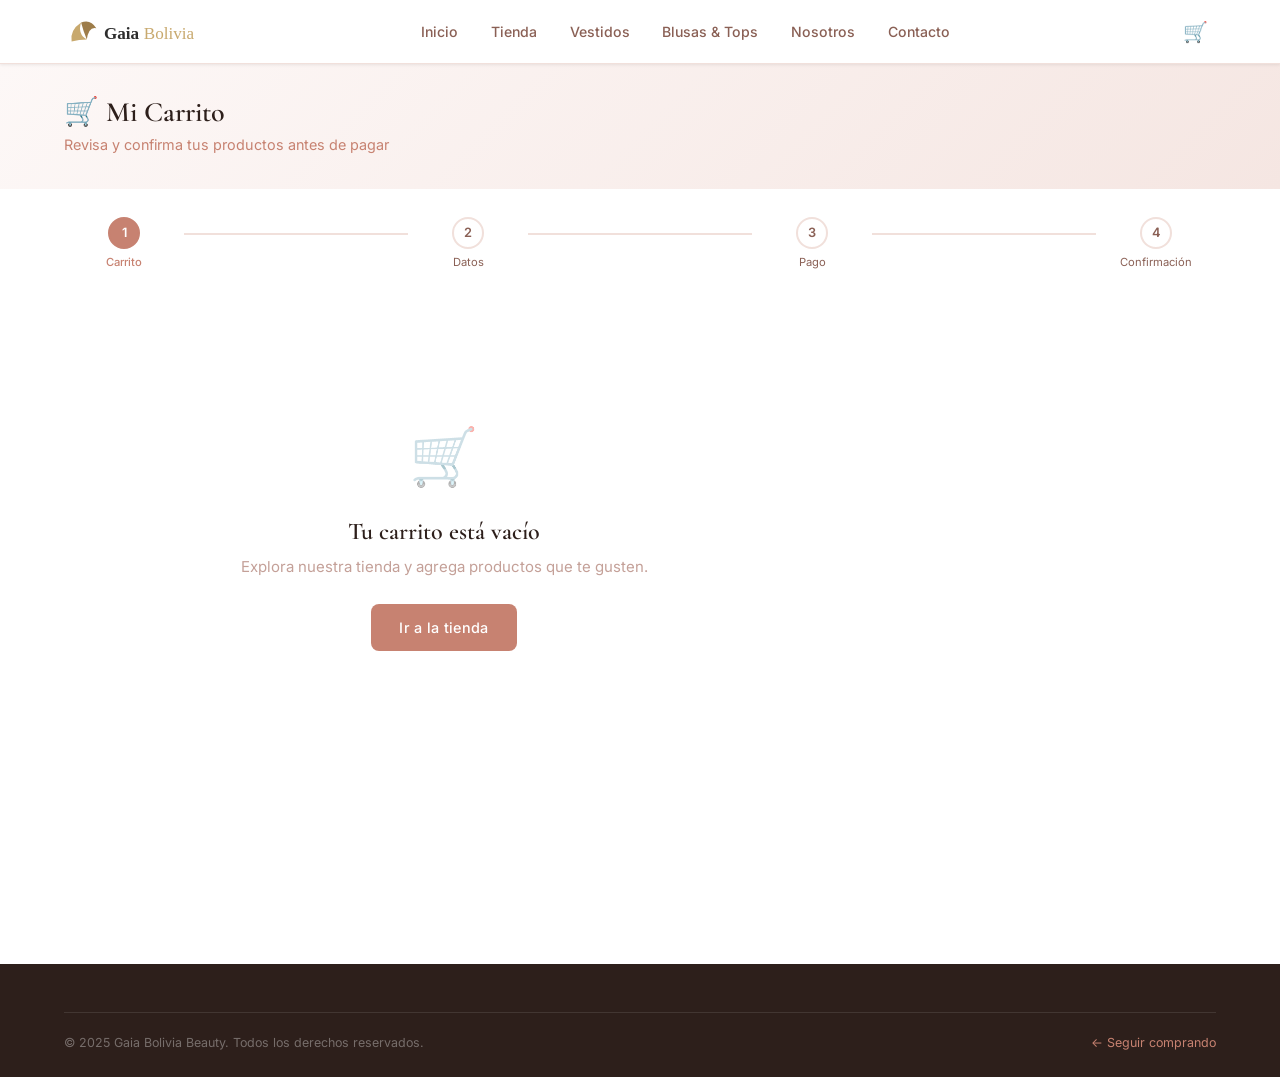
==== carrito.html @ f2eab532 "fix: unify storefront UI and stabilize category filtering Apply consistent Gaia logo/navigation acro" ====
<!DOCTYPE html>
<html lang="es">
<head>
  <meta charset="UTF-8">
  <meta name="viewport" content="width=device-width, initial-scale=1.0">
  <title>Carrito — Gaia Bolivia Beauty</title>
  <link rel="stylesheet" href="css/base.css">
  <link rel="stylesheet" href="css/components.css">
  <link rel="stylesheet" href="css/layout.css">
  <style>
    /* ── Page header ── */
    .cart-header {
      background: linear-gradient(135deg, var(--color-bg-soft) 0%, var(--color-primary-pale) 100%);
      padding: 2rem 0;
    }
    .cart-header h1 { color: var(--color-text); font-size: 1.75rem; margin-bottom: .2rem; }
    .cart-header p  { color: var(--color-primary); font-size: .9rem; }

    /* ── Layout ── */
    .cart-layout {
      display: grid;
      grid-template-columns: 1fr 360px;
      gap: 2rem; align-items: start;
      padding: 2rem 0 4rem;
    }
    @media (max-width: 900px) {
      .cart-layout { grid-template-columns: 1fr; }
    }
    #cart-summary { position: sticky; top: calc(var(--navbar-h) + 1rem); }

    /* ── Cart table ── */
    .cart-table { width: 100%; }

    .cart-table-head {
      display: grid;
      grid-template-columns: 88px 1fr 90px 130px 100px 36px;
      gap: .5rem 1rem;
      padding: .6rem .5rem;
      border-bottom: 2px solid var(--border);
      font-size: .68rem; font-weight: 600;
      letter-spacing: .1em; text-transform: uppercase;
      color: var(--text-light);
    }
    .cart-table-head span:nth-child(3),
    .cart-table-head span:nth-child(4) { text-align: center; }
    .cart-table-head span:nth-child(5) { text-align: right; }

    .cart-row {
      display: grid;
      grid-template-columns: 88px 1fr 90px 130px 100px 36px;
      gap: .5rem 1rem;
      align-items: center;
      padding: 1.1rem .5rem;
      border-bottom: 1px solid var(--border);
      transition: background var(--transition);
    }
    .cart-row:hover { background: rgba(200,169,110,.03); }

    .cart-row__img img {
      width: 80px; height: 80px; object-fit: cover;
      border-radius: var(--radius); background: var(--accent); display: block;
    }
    .cart-row__name {
      font-family: var(--font-heading);
      font-size: 1rem; font-weight: 600; color: var(--secondary);
      margin-bottom: .15rem;
    }
    .cart-row__variant { font-size: .78rem; color: var(--text-light); }
    .cart-row__price   { text-align: center; font-size: .9rem; color: var(--text-light); }
    .cart-row__subtotal {
      text-align: right; font-weight: 600;
      color: var(--primary-dark); font-size: .95rem;
    }
    .cart-row__qty {
      display: flex; align-items: center; justify-content: center; gap: .4rem;
    }
    .cart-row__remove { display: flex; justify-content: flex-end; }

    /* Mobile: 3-col grid with areas */
    @media (max-width: 640px) {
      .cart-table-head { display: none; }
      .cart-row {
        grid-template-columns: 72px 1fr auto;
        grid-template-areas:
          "img info  remove"
          "img qty   subtotal";
        gap: .4rem .75rem;
        padding: .9rem .25rem;
      }
      .cart-row__img     { grid-area: img; }
      .cart-row__info    { grid-area: info; }
      .cart-row__remove  { grid-area: remove; align-self: start; }
      .cart-row__qty     { grid-area: qty; justify-content: flex-start; }
      .cart-row__subtotal{ grid-area: subtotal; text-align: right; }
      .cart-row__price   { display: none; }
      .cart-row__img img { width: 64px; height: 64px; }
    }

    /* ── WhatsApp FAB ── */
    .whatsapp-fab {
      position: fixed; bottom: 1.75rem; right: 1.75rem; z-index: 1000;
      width: 56px; height: 56px; background: #25d366; border-radius: 50%;
      display: none; align-items: center; justify-content: center;
      font-size: 1.6rem; box-shadow: 0 4px 18px rgba(37,211,102,.4);
      text-decoration: none; transition: transform var(--transition), box-shadow var(--transition);
    }
    .whatsapp-fab:hover { transform: scale(1.1); }
  </style>
</head>
<body data-page="carrito">

  <!-- Navbar -->
  <nav class="navbar" role="navigation" aria-label="Navegación principal">
    <div class="navbar__inner">
      <a href="index.html" class="navbar__logo">
        <img src="assets/gaia-logo.svg" alt="Gaia Bolivia" onerror="this.style.display='none'">
      </a>
      <ul class="navbar__nav" role="list">
        <li><a href="index.html">Inicio</a></li>
        <li><a href="tienda.html">Tienda</a></li>
        <li><a href="tienda.html?category=vestidos">Vestidos</a></li>
        <li><a href="tienda.html?category=blusas">Blusas &amp; Tops</a></li>
        <li><a href="nosotros.html">Nosotros</a></li>
        <li><a href="contacto.html">Contacto</a></li>
      </ul>
      <div class="navbar__actions">
        <a href="carrito.html" class="cart-btn" aria-label="Ver carrito">
          🛒 <span class="badge" id="cart-badge" style="display:none">0</span>
        </a>
        <button class="hamburger" aria-label="Menú" aria-expanded="false">
          <span></span><span></span><span></span>
        </button>
      </div>
    </div>
  </nav>
  <div class="mobile-nav">
    <a href="index.html">Inicio</a>
    <a href="tienda.html">Tienda</a>
    <a href="carrito.html">🛒 Carrito</a>
  </div>

  <main class="page-content">

    <div class="cart-header">
      <div class="container">
        <h1>🛒 Mi Carrito</h1>
        <p>Revisa y confirma tus productos antes de pagar</p>
      </div>
    </div>

    <div class="container">
      <!-- Steps indicator -->
      <div class="steps" style="margin:1.75rem 0">
        <div class="step active">
          <div class="step__dot">1</div>
          <span class="step__label">Carrito</span>
        </div>
        <div class="step-line"></div>
        <div class="step">
          <div class="step__dot">2</div>
          <span class="step__label">Datos</span>
        </div>
        <div class="step-line"></div>
        <div class="step">
          <div class="step__dot">3</div>
          <span class="step__label">Pago</span>
        </div>
        <div class="step-line"></div>
        <div class="step">
          <div class="step__dot">4</div>
          <span class="step__label">Confirmación</span>
        </div>
      </div>

      <div class="cart-layout">
        <div>
          <div id="cart-items"></div>
        </div>
        <aside id="cart-summary"></aside>
      </div>
    </div>

  </main>

  <footer class="footer">
    <div class="container">
      <div class="footer__bottom">
        <span>© 2025 Gaia Bolivia Beauty. Todos los derechos reservados.</span>
        <a href="tienda.html" style="color:var(--color-primary)">← Seguir comprando</a>
      </div>
    </div>
  </footer>

  <a class="whatsapp-fab" href="#" data-whatsapp aria-label="WhatsApp">💬</a>

  <script src="js/api.js"></script>
  <script src="js/cart.js"></script>
  <script src="js/app.js"></script>
</body>
</html>
---- css/base.css ----
/* ── Google Fonts ─────────────────────────────────────────────────────────── */
@import url('https://fonts.googleapis.com/css2?family=Cormorant+Garamond:ital,wght@0,300;0,400;0,500;0,600;0,700;1,400;1,600&family=Inter:wght@300;400;500;600&display=swap');

/* ── Variables ────────────────────────────────────────────────────────────── */
:root {
  --color-primary:       #c78271;
  --color-primary-dark:  #a5604f;
  --color-primary-light: #e0a898;
  --color-primary-pale:  #f5e6e2;

  --color-bg:            #ffffff;
  --color-bg-soft:       #fdf8f7;
  --color-bg-section:    #faf3f1;

  --color-text:          #2d1f1b;
  --color-text-muted:    #8a6055;
  --color-text-light:    #c4a098;

  --color-border:        rgba(199,130,113,0.25);
  --color-border-strong: rgba(199,130,113,0.55);

  --color-white:         #ffffff;
  --color-black:         #2d1f1b;

  --font-heading:  'Cormorant Garamond', Georgia, serif;
  --font-body:     'Inter', system-ui, sans-serif;

  --radius-sm:     4px;
  --radius:        8px;
  --radius-lg:     16px;

  --shadow-sm:     0 1px 3px rgba(0,0,0,.08);
  --shadow:        0 4px 16px rgba(0,0,0,.10);
  --shadow-lg:     0 8px 32px rgba(0,0,0,.14);

  --transition:    .2s ease;

  --navbar-h:      64px;
  --max-width:     1200px;

  /* aliases legacy */
  --primary: var(--color-primary);
  --primary-dark: var(--color-primary-dark);
  --secondary: var(--color-text);
  --text: var(--color-text);
  --text-light: var(--color-text-light);
  --bg: var(--color-bg);
  --bg-soft: var(--color-bg-soft);
  --border: var(--color-border);
  --white: var(--color-white);
}

/* ── Reset ────────────────────────────────────────────────────────────────── */
*, *::before, *::after { box-sizing: border-box; margin: 0; padding: 0; }

html { scroll-behavior: smooth; -webkit-text-size-adjust: 100%; }

body {
  font-family: var(--font-body);
  font-size: 15px;
  line-height: 1.6;
  color: var(--text);
  background: var(--bg);
  -webkit-font-smoothing: antialiased;
}

img { display: block; max-width: 100%; height: auto; }
a  { color: inherit; text-decoration: none; }
ul { list-style: none; }
button { cursor: pointer; border: none; background: none; font: inherit; }
input, textarea, select { font: inherit; }

/* ── Tipografía ───────────────────────────────────────────────────────────── */
h1, h2, h3, h4, h5, h6 {
  font-family: var(--font-heading);
  font-weight: 600;
  line-height: 1.2;
  color: var(--secondary);
}

h1 { font-size: clamp(2rem, 5vw, 3.5rem); }
h2 { font-size: clamp(1.5rem, 3vw, 2.25rem); }
h3 { font-size: clamp(1.2rem, 2.5vw, 1.75rem); }
h4 { font-size: 1.125rem; }

p { color: var(--text-light); line-height: 1.7; }

/* ── Utilidades ───────────────────────────────────────────────────────────── */
.sr-only {
  position: absolute; width: 1px; height: 1px;
  padding: 0; margin: -1px; overflow: hidden;
  clip: rect(0,0,0,0); border: 0;
}

.text-center  { text-align: center; }
.text-primary { color: var(--primary); }
.mt-1 { margin-top: .5rem; }
.mt-2 { margin-top: 1rem;  }
.mt-3 { margin-top: 1.5rem;}
.mt-4 { margin-top: 2rem;  }

/* ── Loading spinner ──────────────────────────────────────────────────────── */
.spinner {
  width: 40px; height: 40px;
  border: 3px solid var(--border);
  border-top-color: var(--primary);
  border-radius: 50%;
  animation: spin .7s linear infinite;
  margin: 3rem auto;
}
@keyframes spin { to { transform: rotate(360deg); } }

/* ── Toast / notificación ────────────────────────────────────────────────── */
.toast {
  position: fixed; bottom: 1.5rem; right: 1.5rem; z-index: 9999;
  background: var(--secondary); color: var(--white);
  padding: .75rem 1.25rem; border-radius: var(--radius);
  font-size: .875rem; font-weight: 500;
  box-shadow: var(--shadow-lg);
  transform: translateY(120%); opacity: 0;
  transition: transform .3s ease, opacity .3s ease;
  max-width: 320px;
}
.toast.show { transform: translateY(0); opacity: 1; }
.toast.success { border-left: 4px solid #4caf50; }
.toast.error   { border-left: 4px solid #f44336; }

/* ── Divider decorativo ───────────────────────────────────────────────────── */
.divider {
  display: flex; align-items: center; gap: 1rem;
  color: var(--text-light); font-size: .85rem;
}
.divider::before, .divider::after {
  content: ''; flex: 1;
  height: 1px; background: var(--border);
}
---- css/components.css ----
/* ── Botones ──────────────────────────────────────────────────────────────── */
.btn {
  display: inline-flex; align-items: center; justify-content: center; gap: .5rem;
  padding: .75rem 1.75rem;
  border-radius: var(--radius);
  font-family: var(--font-body);
  font-size: .9rem; font-weight: 500;
  letter-spacing: .02em;
  transition: background var(--transition), color var(--transition),
              transform var(--transition), box-shadow var(--transition);
  white-space: nowrap;
}
.btn:active { transform: scale(.97); }

.btn-primary {
  background: var(--color-primary); color: var(--color-white);
}
.btn-primary:hover {
  background: var(--color-primary-dark);
  box-shadow: 0 4px 12px rgba(199,130,113,0.35);
}

.btn-secondary {
  background: var(--color-text); color: var(--color-white);
}
.btn-secondary:hover { background: #444; }

.btn-outline {
  background: transparent;
  border: 1.5px solid var(--color-primary);
  color: var(--color-primary);
}
.btn-outline:hover {
  background: var(--color-primary);
  color: var(--color-white);
}

.btn-ghost {
  background: transparent; color: var(--color-text-muted);
}
.btn-ghost:hover { color: var(--color-primary); }

.btn-sm { padding: .5rem 1.1rem; font-size: .8rem; }
.btn-lg { padding: 1rem 2.5rem; font-size: 1rem; }
.btn-full { width: 100%; }

.btn:disabled {
  opacity: .5; pointer-events: none;
}

/* ── Product Card ─────────────────────────────────────────────────────────── */
.product-card {
  background: var(--white);
  border: 1px solid var(--border);
  border-radius: var(--radius-lg);
  overflow: hidden;
  transition: transform var(--transition), box-shadow var(--transition);
  cursor: pointer;
}
.product-card:hover {
  transform: translateY(-4px);
  box-shadow: var(--shadow-lg);
}

.product-card__img-wrap {
  position: relative;
  aspect-ratio: 4 / 5;
  overflow: hidden;
  background: var(--color-primary-pale);
}
.product-card__img-wrap img {
  width: 100%; height: 100%;
  object-fit: cover;
  transition: transform .4s ease;
}
.product-card:hover .product-card__img-wrap img {
  transform: scale(1.06);
}
.product-card__img-hover {
  position: absolute;
  inset: 0;
  opacity: 0;
}
.product-card:hover .product-card__img-hover {
  opacity: 1;
}
.product-card__overlay {
  position: absolute;
  inset: auto 0 0 0;
  padding: 1rem .8rem .8rem;
  background: linear-gradient(180deg, rgba(0,0,0,0) 0%, rgba(0,0,0,.42) 100%);
  opacity: 0;
  transition: opacity var(--transition);
}
.product-card:hover .product-card__overlay {
  opacity: 1;
}
.btn-add-cart {
  width: 100%;
  background: #fff;
  color: var(--color-text);
  border-radius: 999px;
  padding: .55rem .8rem;
  font-size: .8rem;
  font-weight: 600;
}
.btn-add-cart:hover {
  background: var(--color-primary);
  color: #fff;
}

.product-card__badge {
  position: absolute; top: .75rem; left: .75rem;
  background: var(--color-primary); color: var(--color-white);
  font-size: .7rem; font-weight: 600; letter-spacing: .05em;
  text-transform: uppercase;
  padding: .2rem .6rem; border-radius: var(--radius-sm);
}

.product-card__body {
  padding: 1rem 1.1rem 1.2rem;
}
.product-card__category {
  font-size: .7rem; font-weight: 500; letter-spacing: .1em;
  text-transform: uppercase; color: var(--color-primary);
  margin-bottom: .25rem;
}
.product-card__name {
  font-family: var(--font-heading);
  font-size: 1.1rem; font-weight: 600;
  color: var(--color-text);
  margin-bottom: .35rem;
  display: -webkit-box;
  -webkit-line-clamp: 2;
  -webkit-box-orient: vertical;
  overflow: hidden;
}
.product-card__price {
  font-size: 1.1rem; font-weight: 600;
  color: var(--primary-dark);
}
.product-card__price span {
  font-size: .8rem; font-weight: 400; color: var(--text-light);
}
.product-card__footer {
  padding: 0 1.1rem 1.1rem;
}
.product-card__info {
  padding: .95rem .95rem 1rem;
}
.product-card__colors {
  display: flex;
  align-items: center;
  gap: .4rem;
  margin-top: .55rem;
}
.swatch {
  width: 13px;
  height: 13px;
  border-radius: 50%;
  border: 1px solid rgba(0,0,0,.18);
  display: inline-block;
}
.swatch-more {
  font-size: .72rem;
  color: var(--color-text-muted);
}

/* ── Formularios ──────────────────────────────────────────────────────────── */
.form-group {
  display: flex; flex-direction: column; gap: .4rem;
}
.form-label {
  font-size: .85rem; font-weight: 500; color: var(--color-text);
}
.form-label .req { color: var(--color-primary); }

.form-input,
.form-select,
.form-textarea {
  padding: .75rem 1rem;
  border: 1.5px solid var(--color-border);
  border-radius: var(--radius);
  background: var(--white);
  color: var(--color-text);
  font-size: .9rem;
  transition: border-color var(--transition), box-shadow var(--transition);
  width: 100%;
}
.form-input:focus,
.form-select:focus,
.form-textarea:focus {
  outline: none;
  border-color: var(--color-primary);
  box-shadow: 0 0 0 3px rgba(199,130,113,0.15);
}
.form-input.error,
.form-select.error { border-color: #f44336; }

.form-error { font-size: .78rem; color: #f44336; }
.form-hint  { font-size: .78rem; color: var(--color-text-muted); }

.form-textarea { resize: vertical; min-height: 100px; }

/* ── Badges / Pills ───────────────────────────────────────────────────────── */
.badge {
  display: inline-flex; align-items: center; justify-content: center;
  min-width: 20px; height: 20px;
  padding: 0 6px;
  background: var(--color-primary); color: var(--color-white);
  border-radius: 999px;
  font-size: .68rem; font-weight: 700;
  line-height: 1;
}

.pill {
  display: inline-flex; align-items: center; gap: .3rem;
  padding: .3rem .8rem;
  background: var(--color-primary-pale);
  border: 1px solid var(--color-border);
  border-radius: 999px;
  font-size: .78rem; font-weight: 500;
  color: var(--color-text);
  cursor: pointer;
  transition: background var(--transition), border-color var(--transition);
}
.pill:hover,
.pill.active {
  background: var(--color-primary); color: var(--color-white);
  border-color: var(--color-primary);
}

/* ── Cart item ────────────────────────────────────────────────────────────── */
.cart-item {
  display: grid;
  grid-template-columns: 80px 1fr auto;
  gap: 1rem;
  align-items: center;
  padding: 1rem 0;
  border-bottom: 1px solid var(--border);
}
.cart-item__img {
  width: 80px; height: 80px;
  object-fit: cover;
  border-radius: var(--radius);
  background: var(--color-primary-pale);
}
.cart-item__name {
  font-family: var(--font-heading);
  font-size: 1.05rem; font-weight: 600;
  color: var(--secondary);
}
.cart-item__variant {
  font-size: .78rem; color: var(--color-text-muted); margin-top: .1rem;
}
.cart-item__price {
  font-weight: 600; color: var(--color-primary-dark);
}
.cart-item__qty {
  display: flex; align-items: center; gap: .5rem; margin-top: .5rem;
}
.qty-btn {
  width: 28px; height: 28px;
  border: 1.5px solid var(--color-border); border-radius: var(--radius-sm);
  display: flex; align-items: center; justify-content: center;
  font-size: 1rem; color: var(--secondary);
  transition: border-color var(--transition);
}
.qty-btn:hover { border-color: var(--color-primary); color: var(--color-primary); }
.qty-value { min-width: 24px; text-align: center; font-weight: 600; }

.cart-item__remove {
  color: var(--color-text-muted); font-size: 1.1rem;
  transition: color var(--transition);
  align-self: flex-start;
}
.cart-item__remove:hover { color: #f44336; }

/* ── Order Summary Box ────────────────────────────────────────────────────── */
.order-summary {
  background: var(--white);
  border: 1px solid var(--border);
  border-radius: var(--radius-lg);
  padding: 1.5rem;
}
.order-summary__title {
  font-family: var(--font-heading);
  font-size: 1.3rem; font-weight: 600;
  margin-bottom: 1.25rem;
  padding-bottom: .75rem;
  border-bottom: 1px solid var(--border);
}
.order-summary__row {
  display: flex; justify-content: space-between;
  font-size: .9rem; color: var(--color-text-muted);
  padding: .4rem 0;
}
.order-summary__total {
  display: flex; justify-content: space-between;
  font-size: 1.1rem; font-weight: 700;
  color: var(--secondary);
  border-top: 1px solid var(--color-border);
  margin-top: .75rem; padding-top: .75rem;
}

/* ── Page hero strip ──────────────────────────────────────────────────────── */
.page-hero {
  background: linear-gradient(135deg, var(--color-bg-soft) 0%, var(--color-primary-pale) 100%);
  color: var(--color-text);
  padding: 3rem 1.5rem;
  text-align: center;
}
.page-hero h1 { color: var(--color-text); margin-bottom: .5rem; }
.page-hero p  { color: var(--color-primary); font-size: .95rem; }

/* ── Empty state ──────────────────────────────────────────────────────────── */
.empty-state {
  text-align: center; padding: 4rem 1rem;
  color: var(--color-text-muted);
}
.empty-state__icon {
  font-size: 3.5rem; margin-bottom: 1rem; opacity: .4;
}
.empty-state h3 {
  font-family: var(--font-heading);
  font-size: 1.5rem; color: var(--color-text);
  margin-bottom: .5rem;
}

/* ── Step indicator ───────────────────────────────────────────────────────── */
.steps {
  display: flex; align-items: center; justify-content: center;
  gap: 0; margin-bottom: 2rem;
}
.step {
  display: flex; flex-direction: column; align-items: center; gap: .3rem;
  flex: 1; max-width: 120px;
}
.step__dot {
  width: 32px; height: 32px; border-radius: 50%;
  border: 2px solid var(--color-border);
  background: var(--white);
  display: flex; align-items: center; justify-content: center;
  font-size: .8rem; font-weight: 600; color: var(--color-text-muted);
  position: relative; z-index: 1;
  transition: all var(--transition);
}
.step.active  .step__dot { background: var(--color-primary); border-color: var(--color-primary); color: var(--color-white); }
.step.done    .step__dot { background: var(--color-text); border-color: var(--color-text); color: var(--color-white); }
.step__label  { font-size: .7rem; color: var(--color-text-muted); text-align: center; }
.step.active  .step__label { color: var(--color-primary); font-weight: 500; }

.step-line {
  flex: 1; height: 2px;
  background: var(--border);
  margin-bottom: 1.3rem;
}
.step-line.done { background: var(--color-text); }
---- css/layout.css ----
/* ── Navbar ────────────────────────────────────────────────────────────────── */
.navbar {
  position: fixed; top: 0; left: 0; right: 0; z-index: 1000;
  height: var(--navbar-h);
  background: rgba(255,255,255,.96);
  backdrop-filter: blur(10px);
  -webkit-backdrop-filter: blur(10px);
  border-bottom: 1px solid var(--color-border);
  box-shadow: var(--shadow-sm);
}

.navbar__inner {
  max-width: var(--max-width);
  margin: 0 auto;
  padding: 0 1.5rem;
  height: 100%;
  display: flex; align-items: center; justify-content: space-between;
  gap: 1.5rem;
}

.navbar__logo {
  display: flex; align-items: center; gap: .65rem;
  flex-shrink: 0;
}
.navbar__logo img {
  height: 38px; width: auto;
}
.navbar__logo-text {
  font-family: var(--font-heading);
  font-size: 1.25rem; font-weight: 700;
  color: var(--color-text);
  letter-spacing: .01em;
  line-height: 1;
}
.navbar__logo-text span { color: var(--color-primary); }

.navbar__nav {
  display: flex; align-items: center; gap: .25rem;
  flex: 1; justify-content: center;
}
.navbar__nav a {
  padding: .5rem .9rem;
  border-radius: var(--radius);
  font-size: .88rem; font-weight: 500;
  color: var(--color-text-muted);
  transition: color var(--transition), background var(--transition);
}
.navbar__nav a:hover,
.navbar__nav a.active {
  color: var(--color-primary);
  background: rgba(199,130,113,0.08);
}

.navbar__actions {
  display: flex; align-items: center; gap: .5rem;
  flex-shrink: 0;
}

.cart-btn {
  position: relative;
  display: flex; align-items: center; justify-content: center;
  width: 42px; height: 42px;
  border-radius: var(--radius);
  color: var(--color-text);
  font-size: 1.25rem;
  transition: background var(--transition), color var(--transition);
  text-decoration: none;
}
.cart-btn:hover { background: rgba(199,130,113,0.1); color: var(--color-primary); }

.cart-btn .badge {
  position: absolute; top: 4px; right: 4px;
  min-width: 17px; height: 17px; padding: 0 4px;
  font-size: .6rem;
}

/* Hamburger */
.hamburger {
  display: none;
  flex-direction: column; gap: 5px;
  width: 32px; height: 32px;
  align-items: center; justify-content: center;
  cursor: pointer;
}
.hamburger span {
  display: block; width: 22px; height: 2px;
  background: var(--color-text); border-radius: 2px;
  transition: transform .3s, opacity .3s;
}
.hamburger.open span:nth-child(1) { transform: translateY(7px) rotate(45deg); }
.hamburger.open span:nth-child(2) { opacity: 0; }
.hamburger.open span:nth-child(3) { transform: translateY(-7px) rotate(-45deg); }

/* Mobile nav drawer */
.mobile-nav {
  display: none;
  position: fixed; top: var(--navbar-h); left: 0; right: 0;
  background: var(--color-white);
  border-bottom: 1px solid var(--color-border);
  padding: 1rem 1.5rem;
  box-shadow: var(--shadow);
  z-index: 999;
  flex-direction: column; gap: .25rem;
}
.mobile-nav.open { display: flex; }
.mobile-nav a {
  padding: .75rem 1rem;
  border-radius: var(--radius);
  font-size: .95rem; font-weight: 500;
  color: var(--text);
  transition: background var(--transition), color var(--transition);
}
.mobile-nav a:hover,
.mobile-nav a.active {
  background: rgba(200,169,110,.1);
  color: var(--primary);
}

/* ── Page content offset ─────────────────────────────────────────────────── */
.page-content {
  margin-top: var(--navbar-h);
  min-height: calc(100vh - var(--navbar-h));
}

/* ── Container ───────────────────────────────────────────────────────────── */
.container {
  max-width: var(--max-width);
  margin: 0 auto;
  padding: 0 1.5rem;
}

.section {
  padding: 3.5rem 0;
}

/* ── Product grid ─────────────────────────────────────────────────────────── */
.product-grid {
  display: grid;
  grid-template-columns: repeat(auto-fill, minmax(240px, 1fr));
  gap: 1.5rem;
}

/* ── Sidebar + main layout ────────────────────────────────────────────────── */
.layout-sidebar {
  display: grid;
  grid-template-columns: 240px 1fr;
  gap: 2rem;
  align-items: start;
}

.sidebar {
  position: sticky; top: calc(var(--navbar-h) + 1rem);
  background: var(--color-white);
  border: 1px solid var(--color-border);
  border-radius: var(--radius-lg);
  padding: 1.5rem;
}
.sidebar__title {
  font-size: .7rem; font-weight: 600; letter-spacing: .12em;
  text-transform: uppercase; color: var(--color-text-muted);
  margin-bottom: 1rem;
}

/* ── Two-column checkout layout ──────────────────────────────────────────── */
.layout-checkout {
  display: grid;
  grid-template-columns: 1fr 380px;
  gap: 2rem;
  align-items: start;
}

/* ── Professional site footer ───────────────────────────────────────────── */
.site-footer {
  margin-top: 4rem;
  padding: 3.5rem 0 1.25rem;
  background: linear-gradient(180deg, #171717 0%, #121212 100%);
  color: rgba(255, 255, 255, 0.75);
}
.site-footer .footer-inner {
  max-width: var(--max-width);
  margin: 0 auto;
  padding: 0 1.5rem;
  display: grid;
  grid-template-columns: minmax(240px, 1.4fr) 1fr 1fr;
  gap: 2.25rem;
}
.site-footer .footer-brand img {
  display: block;
  margin-bottom: 0.9rem;
}
.site-footer .footer-tagline {
  font-size: 0.9rem;
  line-height: 1.7;
  color: rgba(255, 255, 255, 0.64);
}
.site-footer .footer-links h5 {
  margin: 0 0 0.9rem;
  font-size: 0.75rem;
  letter-spacing: 0.14em;
  text-transform: uppercase;
  color: #f2d8bd;
}
.site-footer .footer-links ul {
  list-style: none;
  margin: 0;
  padding: 0;
  display: grid;
  gap: 0.5rem;
}
.site-footer .footer-links a {
  font-size: 0.9rem;
  color: rgba(255, 255, 255, 0.68);
  transition: color var(--transition);
}
.site-footer .footer-links a:hover {
  color: #ffffff;
}
.site-footer .footer-social {
  display: flex;
  gap: 0.6rem;
  margin-top: 1rem;
}
.site-footer .footer-social a {
  width: 36px;
  height: 36px;
  border-radius: 999px;
  border: 1px solid rgba(255, 255, 255, 0.22);
  display: inline-flex;
  align-items: center;
  justify-content: center;
  color: rgba(255, 255, 255, 0.7);
  transition: border-color var(--transition), color var(--transition), transform var(--transition);
}
.site-footer .footer-social a:hover {
  border-color: #ffffff;
  color: #ffffff;
  transform: translateY(-1px);
}
.site-footer .footer-bottom {
  max-width: var(--max-width);
  margin: 2rem auto 0;
  padding: 1rem 1.5rem 0;
  border-top: 1px solid rgba(255, 255, 255, 0.14);
  display: flex;
  justify-content: space-between;
  align-items: center;
  gap: 0.75rem;
  flex-wrap: wrap;
  font-size: 0.82rem;
  color: rgba(255, 255, 255, 0.5);
}
.site-footer .footer-bottom a {
  color: rgba(255, 255, 255, 0.78);
}
.site-footer .footer-bottom a:hover {
  color: #ffffff;
}

/* ── Footer ──────────────────────────────────────────────────────────────── */
.footer {
  background: var(--color-text);
  color: rgba(255,255,255,.7);
  padding: 3rem 0 1.5rem;
  margin-top: 4rem;
}
.footer__grid {
  display: grid;
  grid-template-columns: 1.5fr 1fr 1fr;
  gap: 2.5rem;
  margin-bottom: 2.5rem;
}
.footer__brand .navbar__logo-text {
  color: var(--white);
  font-size: 1.4rem;
  display: block;
  margin-bottom: .75rem;
}
.footer__brand p {
  color: rgba(255,255,255,.55);
  font-size: .85rem; line-height: 1.7;
}
.footer__heading {
  font-size: .7rem; font-weight: 600;
  letter-spacing: .12em; text-transform: uppercase;
  color: var(--primary);
  margin-bottom: 1rem;
}
.footer__links { display: flex; flex-direction: column; gap: .6rem; }
.footer__links a {
  font-size: .85rem; color: rgba(255,255,255,.6);
  transition: color var(--transition);
}
.footer__links a:hover { color: var(--color-primary); }
.footer__social {
  display: flex; gap: .75rem; margin-top: 1rem;
}
.footer__social a {
  width: 36px; height: 36px;
  border: 1px solid rgba(255,255,255,.2);
  border-radius: var(--radius);
  display: flex; align-items: center; justify-content: center;
  font-size: .9rem; color: rgba(255,255,255,.6);
  transition: border-color var(--transition), color var(--transition);
}
.footer__social a:hover {
  border-color: var(--color-primary); color: var(--color-primary);
}
.footer__bottom {
  border-top: 1px solid rgba(255,255,255,.1);
  padding-top: 1.25rem;
  display: flex; justify-content: space-between; align-items: center;
  font-size: .78rem; color: rgba(255,255,255,.35);
  flex-wrap: wrap; gap: .5rem;
}

/* ── Responsive ──────────────────────────────────────────────────────────── */
@media (max-width: 900px) {
  .layout-sidebar { grid-template-columns: 1fr; }
  .sidebar { position: static; }
  .layout-checkout { grid-template-columns: 1fr; }
  .footer__grid { grid-template-columns: 1fr 1fr; }
  .site-footer .footer-inner { grid-template-columns: 1fr 1fr; }
}

@media (max-width: 640px) {
  .navbar__nav { display: none; }
  .hamburger  { display: flex; }
  .product-grid { grid-template-columns: repeat(2, 1fr); gap: 1rem; }
  .footer__grid { grid-template-columns: 1fr; }
  .container { padding: 0 1rem; }
  .section   { padding: 2.5rem 0; }
  .cart-item { grid-template-columns: 64px 1fr auto; }
  .cart-item__img { width: 64px; height: 64px; }
  .site-footer .footer-inner { grid-template-columns: 1fr; gap: 1.6rem; }
}

@media (max-width: 380px) {
  .product-grid { grid-template-columns: 1fr; }
}
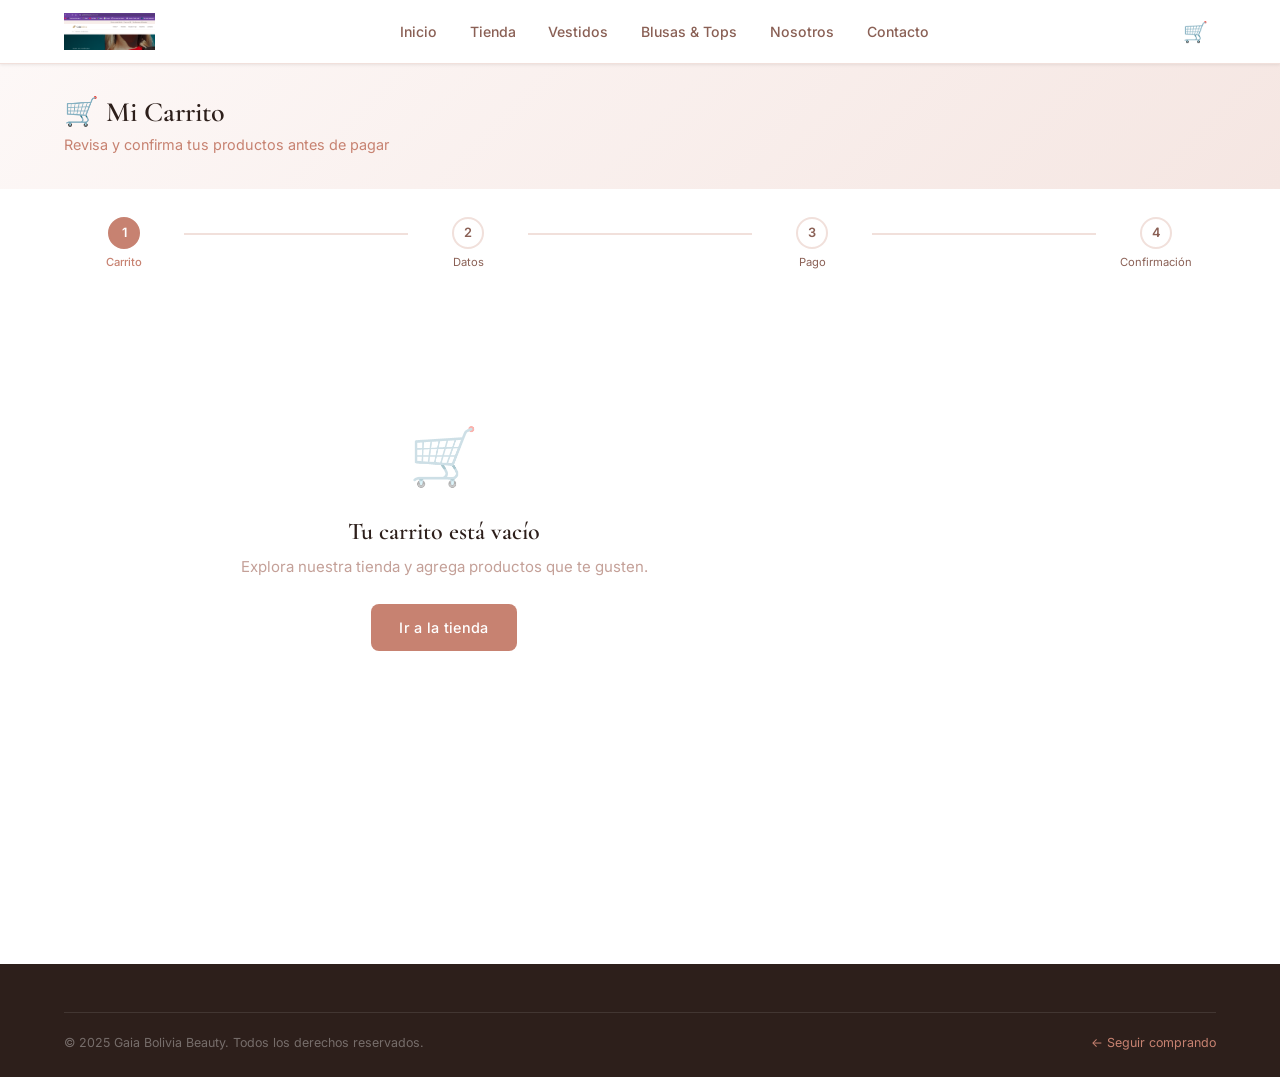
==== commit 94af109b: "fix: use official Gaia header logo and bust cache Made-with: Cursor" ====
--- a/carrito.html
+++ b/carrito.html
@@ -4,9 +4,9 @@
   <meta charset="UTF-8">
   <meta name="viewport" content="width=device-width, initial-scale=1.0">
   <title>Carrito — Gaia Bolivia Beauty</title>
-  <link rel="stylesheet" href="css/base.css">
-  <link rel="stylesheet" href="css/components.css">
-  <link rel="stylesheet" href="css/layout.css">
+  <link rel="stylesheet" href="css/base.css?v=20260430-2">
+  <link rel="stylesheet" href="css/components.css?v=20260430-2">
+  <link rel="stylesheet" href="css/layout.css?v=20260430-2">
   <style>
     /* ── Page header ── */
     .cart-header {
@@ -113,7 +113,7 @@
   <nav class="navbar" role="navigation" aria-label="Navegación principal">
     <div class="navbar__inner">
       <a href="index.html" class="navbar__logo">
-        <img src="assets/gaia-logo.svg" alt="Gaia Bolivia" onerror="this.style.display='none'">
+        <img src="assets/gaia-logo-header.png" alt="Gaia Bolivia" onerror="this.style.display='none'">
       </a>
       <ul class="navbar__nav" role="list">
         <li><a href="index.html">Inicio</a></li>
@@ -193,8 +193,8 @@
 
   <a class="whatsapp-fab" href="#" data-whatsapp aria-label="WhatsApp">💬</a>
 
-  <script src="js/api.js"></script>
-  <script src="js/cart.js"></script>
-  <script src="js/app.js"></script>
+  <script src="js/api.js?v=20260430-2"></script>
+  <script src="js/cart.js?v=20260430-2"></script>
+  <script src="js/app.js?v=20260430-2"></script>
 </body>
 </html>
--- a/css/layout.css
+++ b/css/layout.css
@@ -23,7 +23,10 @@
   flex-shrink: 0;
 }
 .navbar__logo img {
-  height: 38px; width: auto;
+  height: 38px;
+  width: auto;
+  max-width: min(220px, 50vw);
+  object-fit: contain;
 }
 .navbar__logo-text {
   font-family: var(--font-heading);
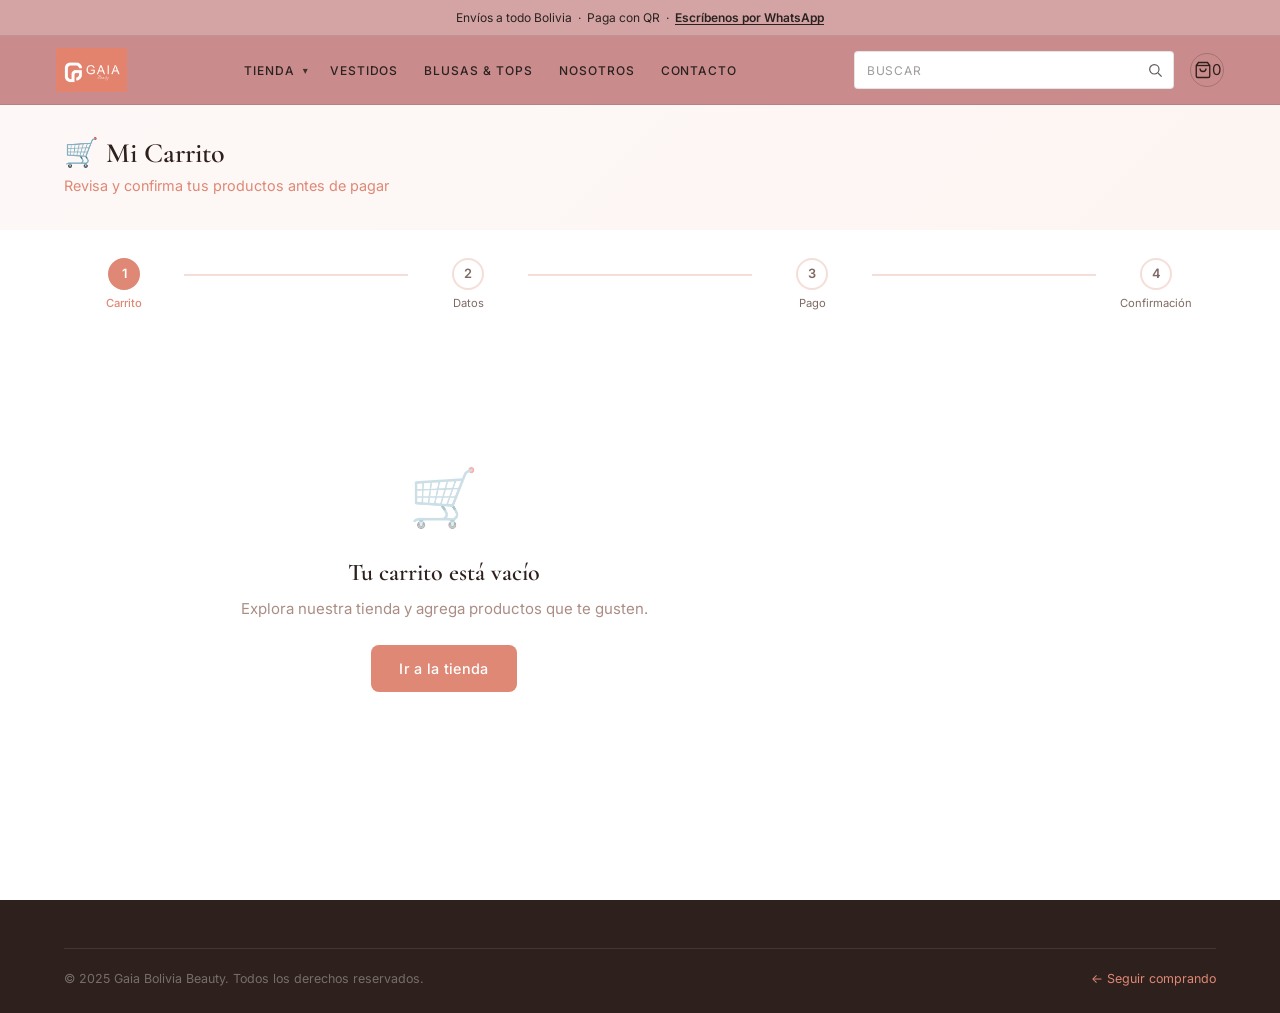
==== commit 2e329d93: "fix: navbar rosa unificado en todas las paginas Co-authored-by: Cursor <cursoragent@cursor.com>" ====
--- a/carrito.html
+++ b/carrito.html
@@ -4,9 +4,11 @@
   <meta charset="UTF-8">
   <meta name="viewport" content="width=device-width, initial-scale=1.0">
   <title>Carrito — Gaia Bolivia Beauty</title>
-  <link rel="stylesheet" href="css/base.css?v=20260430-2">
-  <link rel="stylesheet" href="css/components.css?v=20260430-2">
-  <link rel="stylesheet" href="css/layout.css?v=20260430-2">
+  <link rel="stylesheet" href="css/base.css?v=20260626-3">
+  <link rel="stylesheet" href="css/components.css?v=20260626-3">
+  <link rel="stylesheet" href="css/layout.css?v=20260626-3">
+  <link rel="stylesheet" href="css/variables.css?v=20260626-3">
+  <link rel="stylesheet" href="css/header.css?v=20260626-3">
   <style>
     /* ── Page header ── */
     .cart-header {
@@ -26,7 +28,7 @@
     @media (max-width: 900px) {
       .cart-layout { grid-template-columns: 1fr; }
     }
-    #cart-summary { position: sticky; top: calc(var(--navbar-h) + 1rem); }
+    #cart-summary { position: sticky; top: 6rem; }
 
     /* ── Cart table ── */
     .cart-table { width: 100%; }
@@ -109,37 +111,62 @@
 </head>
 <body data-page="carrito">
 
-  <!-- Navbar -->
-  <nav class="navbar" role="navigation" aria-label="Navegación principal">
-    <div class="navbar__inner">
-      <a href="index.html" class="navbar__logo">
-        <img src="assets/gaia-logo-header.png" alt="Gaia Bolivia" onerror="this.style.display='none'">
+  <div class="announcement-bar">
+    Envíos a todo Bolivia &nbsp;·&nbsp; Paga con QR &nbsp;·&nbsp;
+    <a href="#" data-whatsapp>Escríbenos por WhatsApp</a>
+  </div>
+
+  <header class="site-header" id="site-header" role="banner">
+    <div class="header-inner">
+      <a href="index.html" class="site-logo" aria-label="Gaia Bolivia — Inicio">
+        <img src="assets/gaia-logo-header.png" alt="Gaia Bolivia" class="site-logo__img"
+             onerror="this.style.display='none'">
       </a>
-      <ul class="navbar__nav" role="list">
-        <li><a href="index.html">Inicio</a></li>
-        <li><a href="tienda.html">Tienda</a></li>
-        <li><a href="tienda.html?category=vestidos">Vestidos</a></li>
-        <li><a href="tienda.html?category=blusas">Blusas &amp; Tops</a></li>
-        <li><a href="nosotros.html">Nosotros</a></li>
-        <li><a href="contacto.html">Contacto</a></li>
+      <ul class="main-nav" id="main-nav" role="list">
+        <li class="nav-item has-dropdown">
+          <div class="nav-dropdown-head">
+            <a href="tienda.html" class="nav-link">Tienda</a>
+            <button type="button" class="nav-dropdown-toggle" aria-expanded="false" aria-haspopup="true" aria-label="Categorías de la tienda">
+              <span class="chevron" aria-hidden="true">▾</span>
+            </button>
+          </div>
+          <ul class="dropdown-menu" role="list">
+            <li><a href="tienda.html">Ver Todo</a></li>
+            <li><a href="tienda.html?category=vestidos">Vestidos</a></li>
+            <li><a href="tienda.html?category=blusas">Blusas &amp; Tops</a></li>
+            <li><a href="tienda.html?category=pantalones">Pantalones</a></li>
+            <li><a href="tienda.html?category=faldas">Faldas</a></li>
+            <li><a href="tienda.html?category=accesorios">Accesorios</a></li>
+          </ul>
+        </li>
+        <li class="nav-item"><a href="tienda.html?category=vestidos" class="nav-link">Vestidos</a></li>
+        <li class="nav-item"><a href="tienda.html?category=blusas" class="nav-link">Blusas &amp; Tops</a></li>
+        <li class="nav-item"><a href="nosotros.html" class="nav-link">Nosotros</a></li>
+        <li class="nav-item"><a href="contacto.html" class="nav-link">Contacto</a></li>
       </ul>
-      <div class="navbar__actions">
-        <a href="carrito.html" class="cart-btn" aria-label="Ver carrito">
-          🛒 <span class="badge" id="cart-badge" style="display:none">0</span>
+      <div class="search-bar" id="search-bar" role="search">
+        <input id="search-input" type="text" placeholder="Buscar" autocomplete="off" aria-label="Buscar productos">
+        <span class="search-bar__icon" aria-hidden="true">
+          <svg width="16" height="16" viewBox="0 0 24 24" fill="none" stroke="currentColor" stroke-width="1.8"><circle cx="11" cy="11" r="7"/><line x1="16.5" y1="16.5" x2="22" y2="22"/></svg>
+        </span>
+        <button id="search-close" class="search-bar__close" aria-label="Cerrar búsqueda">✕</button>
+      </div>
+      <div class="header-actions">
+        <button class="btn-icon btn-search btn-search-mobile" aria-label="Buscar">
+          <svg width="18" height="18" viewBox="0 0 24 24" fill="none" stroke="currentColor" stroke-width="1.8"><circle cx="11" cy="11" r="7"/><line x1="16.5" y1="16.5" x2="22" y2="22"/></svg>
+        </button>
+        <a href="carrito.html" class="btn-icon" aria-label="Ver carrito" style="position:relative;text-decoration:none;color:inherit">
+          <svg width="18" height="18" viewBox="0 0 24 24" fill="none" stroke="currentColor" stroke-width="1.8"><path d="M6 2L3 6v14a2 2 0 002 2h14a2 2 0 002-2V6l-3-4z"/><line x1="3" y1="6" x2="21" y2="6"/><path d="M16 10a4 4 0 01-8 0"/></svg>
+          <span class="cart-count" id="cart-count" data-count="0">0</span>
         </a>
-        <button class="hamburger" aria-label="Menú" aria-expanded="false">
+        <button class="btn-menu" id="btn-menu" type="button" aria-controls="main-nav" aria-expanded="false" aria-label="Abrir menú">
           <span></span><span></span><span></span>
         </button>
       </div>
     </div>
-  </nav>
-  <div class="mobile-nav">
-    <a href="index.html">Inicio</a>
-    <a href="tienda.html">Tienda</a>
-    <a href="carrito.html">🛒 Carrito</a>
-  </div>
-
-  <main class="page-content">
+  </header>
+
+  <main>
 
     <div class="cart-header">
       <div class="container">
@@ -193,8 +220,8 @@
 
   <a class="whatsapp-fab" href="#" data-whatsapp aria-label="WhatsApp">💬</a>
 
-  <script src="js/api.js?v=20260430-2"></script>
-  <script src="js/cart.js?v=20260430-2"></script>
-  <script src="js/app.js?v=20260430-2"></script>
+  <script src="js/api.js?v=20260626-3"></script>
+  <script src="js/cart.js?v=20260626-3"></script>
+  <script src="js/app.js?v=20260626-3"></script>
 </body>
 </html>
--- a/css/components.css
+++ b/css/components.css
@@ -110,11 +110,43 @@
 }
 
 .product-card__badge {
-  position: absolute; top: .75rem; left: .75rem;
-  background: var(--color-primary); color: var(--color-white);
-  font-size: .7rem; font-weight: 600; letter-spacing: .05em;
+  position: absolute;
+  bottom: .65rem;
+  left: 50%;
+  transform: translateX(-50%);
+  z-index: 2;
+  font-size: .68rem;
+  font-weight: 700;
+  letter-spacing: .04em;
   text-transform: uppercase;
-  padding: .2rem .6rem; border-radius: var(--radius-sm);
+  padding: .28rem .65rem;
+  border-radius: 4px;
+  line-height: 1.2;
+  white-space: nowrap;
+  pointer-events: none;
+}
+.product-card__badge--sale {
+  background: #8b1a1a;
+  color: #fff;
+}
+.product-card__badge--out {
+  background: #111;
+  color: #fff;
+}
+.product-card__badge--new {
+  background: var(--color-primary);
+  color: #fff;
+}
+.product-card__badge--bestseller {
+  background: #2d2a28;
+  color: #fff;
+}
+.product-card__transfer {
+  margin: .2rem 0 0;
+  font-size: .78rem;
+  font-weight: 500;
+  color: var(--color-text-muted);
+  line-height: 1.35;
 }
 
 .product-card__body {
--- a/css/layout.css
+++ b/css/layout.css
@@ -2,10 +2,9 @@
 .navbar {
   position: fixed; top: 0; left: 0; right: 0; z-index: 1000;
   height: var(--navbar-h);
-  background: rgba(255,255,255,.96);
-  backdrop-filter: blur(10px);
-  -webkit-backdrop-filter: blur(10px);
-  border-bottom: 1px solid var(--color-border);
+  background-color: #c98b8b;
+  background-color: var(--color-header-bg, #c98b8b);
+  border-bottom: 1px solid rgba(42, 34, 32, 0.1);
   box-shadow: var(--shadow-sm);
 }
 
@@ -44,14 +43,16 @@
 .navbar__nav a {
   padding: .5rem .9rem;
   border-radius: var(--radius);
-  font-size: .88rem; font-weight: 500;
-  color: var(--color-text-muted);
+  font-size: .8rem; font-weight: 500;
+  letter-spacing: .06em;
+  text-transform: uppercase;
+  color: var(--color-header-text, #2a2220);
   transition: color var(--transition), background var(--transition);
 }
 .navbar__nav a:hover,
 .navbar__nav a.active {
-  color: var(--color-primary);
-  background: rgba(199,130,113,0.08);
+  color: var(--color-header-text, #2a2220);
+  background: rgba(42, 34, 32, 0.08);
 }
 
 .navbar__actions {
@@ -64,12 +65,12 @@
   display: flex; align-items: center; justify-content: center;
   width: 42px; height: 42px;
   border-radius: var(--radius);
-  color: var(--color-text);
+  color: var(--color-header-text, #2a2220);
   font-size: 1.25rem;
   transition: background var(--transition), color var(--transition);
   text-decoration: none;
 }
-.cart-btn:hover { background: rgba(199,130,113,0.1); color: var(--color-primary); }
+.cart-btn:hover { background: rgba(42, 34, 32, 0.08); color: var(--color-header-text, #2a2220); }
 
 .cart-btn .badge {
   position: absolute; top: 4px; right: 4px;
@@ -87,7 +88,7 @@
 }
 .hamburger span {
   display: block; width: 22px; height: 2px;
-  background: var(--color-text); border-radius: 2px;
+  background: var(--color-header-text, #2a2220); border-radius: 2px;
   transition: transform .3s, opacity .3s;
 }
 .hamburger.open span:nth-child(1) { transform: translateY(7px) rotate(45deg); }
--- a/css/variables.css
+++ b/css/variables.css
@@ -0,0 +1,32 @@
+:root {
+  --font-serif: 'Cormorant Garamond', Georgia, serif;
+  --font-sans: 'Inter', system-ui, -apple-system, sans-serif;
+
+  /* Paleta inspirada en logo original Gaia */
+  --color-primary: #de8875;
+  --color-primary-dark: #bb6958;
+  --color-primary-soft: #f7e7e2;
+  --color-primary-pale: #fdf5f2;
+  --color-header-bg: #c98b8b;
+  --color-header-text: #2a2220;
+  --color-announcement-bg: #d4a4a4;
+  --color-black: #1f1f1f;
+  --color-white: #ffffff;
+  --color-bg-soft: #fdf8f7;
+  --color-text: #2e201c;
+  --color-text-muted: #7f6a63;
+  --color-text-light: #ab8d84;
+  --color-border: rgba(222, 136, 117, 0.28);
+  --color-border-strong: rgba(222, 136, 117, 0.45);
+
+  /* Aliases legacy para evitar estilos rotos */
+  --primary: var(--color-primary);
+  --primary-dark: var(--color-primary-dark);
+  --secondary: var(--color-text);
+  --text: var(--color-text);
+  --text-light: var(--color-text-light);
+  --bg: var(--color-white);
+  --bg-soft: var(--color-bg-soft);
+  --border: var(--color-border);
+  --white: var(--color-white);
+}
--- a/css/header.css
+++ b/css/header.css
@@ -0,0 +1,399 @@
+.announcement-bar {
+  background-color: #d4a4a4;
+  background-color: var(--color-announcement-bg, #d4a4a4);
+  color: #2a2220;
+  color: var(--color-header-text, #2a2220);
+  font-size: 12px;
+  text-align: center;
+  padding: 8px 12px;
+  border-bottom: 1px solid rgba(42, 34, 32, 0.12);
+}
+
+.announcement-bar a {
+  color: inherit;
+  font-weight: 600;
+  text-decoration: underline;
+  text-underline-offset: 2px;
+}
+
+.site-header {
+  position: sticky;
+  top: 0;
+  z-index: 100;
+  background-color: #c98b8b;
+  background-color: var(--color-header-bg, #c98b8b);
+  border-bottom: 1px solid rgba(42, 34, 32, 0.1);
+}
+
+.header-inner {
+  max-width: var(--max-width);
+  margin: 0 auto;
+  padding: 10px 16px 12px;
+  display: flex;
+  align-items: center;
+  justify-content: space-between;
+  gap: 12px;
+  flex-wrap: wrap;
+}
+
+.site-logo__img {
+  height: 44px;
+  width: auto;
+  max-width: min(240px, 55vw);
+  object-fit: contain;
+  display: block;
+}
+
+.main-nav {
+  display: flex;
+  align-items: center;
+  gap: 6px;
+  margin: 0;
+  padding: 0;
+  list-style: none;
+}
+
+.nav-link {
+  display: inline-flex;
+  align-items: center;
+  gap: 4px;
+  padding: 8px 10px;
+  font-size: 12px;
+  font-weight: 500;
+  letter-spacing: 0.08em;
+  text-transform: uppercase;
+  color: #2a2220;
+  color: var(--color-header-text, #2a2220);
+}
+
+.nav-link.active {
+  font-weight: 700;
+  text-decoration: underline;
+  text-underline-offset: 4px;
+}
+
+.nav-item.has-dropdown {
+  position: relative;
+}
+
+.nav-dropdown-head {
+  display: inline-flex;
+  align-items: stretch;
+}
+
+.nav-dropdown-head .nav-link {
+  padding-right: 2px;
+}
+
+.nav-dropdown-toggle {
+  display: inline-flex;
+  align-items: center;
+  justify-content: center;
+  border: none;
+  background: transparent;
+  cursor: pointer;
+  padding: 8px 6px;
+  margin: 0;
+  color: inherit;
+  font: inherit;
+  line-height: 1;
+  border-radius: 4px;
+}
+
+.nav-dropdown-toggle:hover,
+.nav-dropdown-toggle:focus-visible {
+  background: rgba(42, 34, 32, 0.08);
+  outline: none;
+}
+
+.nav-dropdown-toggle .chevron {
+  font-size: 10px;
+  opacity: 0.85;
+}
+
+.dropdown-menu {
+  position: absolute;
+  top: calc(100% + 6px);
+  left: 0;
+  min-width: 190px;
+  background: #fff;
+  border: 1px solid var(--color-border);
+  box-shadow: 0 10px 30px rgba(0, 0, 0, 0.12);
+  display: none;
+  padding: 6px 0;
+  z-index: 60;
+  list-style: none;
+}
+
+.dropdown-menu a {
+  display: block;
+  padding: 8px 12px;
+  font-size: 13px;
+  color: var(--color-text);
+}
+
+.nav-item.has-dropdown:hover .dropdown-menu,
+.nav-item.has-dropdown.is-open .dropdown-menu {
+  display: block;
+}
+
+.search-bar {
+  display: flex;
+  align-items: center;
+  gap: 8px;
+  flex: 1 1 100%;
+  order: 10;
+  background: #fff;
+  border: 1px solid rgba(42, 34, 32, 0.12);
+  border-radius: 4px;
+  padding: 0 10px 0 12px;
+  height: 38px;
+  box-sizing: border-box;
+}
+
+.search-bar input {
+  flex: 1;
+  height: 100%;
+  border: none;
+  background: transparent;
+  padding: 0;
+  font-size: 12px;
+  letter-spacing: 0.06em;
+  text-transform: uppercase;
+  color: var(--color-header-text, #2a2220);
+  min-width: 0;
+}
+
+.search-bar input::placeholder {
+  color: rgba(42, 34, 32, 0.45);
+}
+
+.search-bar__icon {
+  display: inline-flex;
+  align-items: center;
+  justify-content: center;
+  flex-shrink: 0;
+  color: var(--color-header-text, #2a2220);
+  opacity: 0.75;
+  border: none;
+  background: transparent;
+  padding: 0;
+}
+
+.search-bar__close {
+  display: none;
+  background: none;
+  border: none;
+  cursor: pointer;
+  color: var(--color-text-muted);
+  font-size: 18px;
+  line-height: 1;
+  padding: 4px;
+}
+
+.header-actions {
+  display: flex;
+  align-items: center;
+  gap: 8px;
+  flex-shrink: 0;
+}
+
+.btn-icon {
+  width: 34px;
+  height: 34px;
+  display: inline-flex;
+  align-items: center;
+  justify-content: center;
+  border: 1px solid rgba(42, 34, 32, 0.22);
+  border-radius: 50%;
+  color: #2a2220;
+  color: var(--color-header-text, #2a2220);
+  background: transparent;
+}
+
+.btn-search-mobile {
+  display: none;
+}
+
+.btn-menu {
+  display: none;
+  flex-direction: column;
+  justify-content: center;
+  align-items: center;
+  gap: 5px;
+  width: 34px;
+  height: 34px;
+  padding: 0;
+  border: 1px solid rgba(42, 34, 32, 0.22);
+  border-radius: 50%;
+  background: transparent;
+  cursor: pointer;
+}
+
+.btn-menu span {
+  display: block;
+  width: 16px;
+  height: 2px;
+  background: #2a2220;
+  background: var(--color-header-text, #2a2220);
+  border-radius: 1px;
+  transition: transform 0.22s ease, opacity 0.22s ease;
+}
+
+.site-header.is-nav-open .btn-menu span:nth-child(1) {
+  transform: translateY(7px) rotate(45deg);
+}
+
+.site-header.is-nav-open .btn-menu span:nth-child(2) {
+  opacity: 0;
+}
+
+.site-header.is-nav-open .btn-menu span:nth-child(3) {
+  transform: translateY(-7px) rotate(-45deg);
+}
+
+.nav-overlay {
+  position: fixed;
+  inset: 0;
+  z-index: 99;
+  background: rgba(0, 0, 0, 0.38);
+  opacity: 0;
+  pointer-events: none;
+  transition: opacity 0.22s ease;
+}
+
+.nav-overlay.nav-overlay--visible {
+  opacity: 1;
+  pointer-events: auto;
+}
+
+@media (min-width: 901px) {
+  .header-inner {
+    display: grid;
+    grid-template-columns: auto minmax(0, 1fr) minmax(220px, 320px) auto;
+    align-items: center;
+    gap: 10px 16px;
+    flex-wrap: nowrap;
+    padding: 12px 16px;
+  }
+
+  .site-logo {
+    grid-column: 1;
+  }
+
+  .main-nav {
+    grid-column: 2;
+    justify-content: center;
+  }
+
+  .search-bar {
+    grid-column: 3;
+    order: 0;
+    flex: none;
+    width: 100%;
+  }
+
+  .header-actions {
+    grid-column: 4;
+  }
+}
+
+@media (max-width: 900px) {
+  .btn-menu {
+    display: inline-flex;
+  }
+
+  .btn-search-mobile {
+    display: inline-flex;
+  }
+
+  .header-inner {
+    position: relative;
+  }
+
+  .header-inner > .site-logo {
+    position: relative;
+    z-index: 4;
+  }
+
+  .header-actions {
+    position: relative;
+    z-index: 4;
+  }
+
+  .main-nav {
+    position: fixed;
+    top: 0;
+    right: 0;
+    bottom: 0;
+    width: min(300px, 88vw);
+    flex-direction: column;
+    align-items: stretch;
+    gap: 0;
+    margin: 0;
+    padding: 72px 0 24px;
+    background: #fff;
+    box-shadow: -8px 0 28px rgba(0, 0, 0, 0.14);
+    transform: translateX(100%);
+    transition: transform 0.26s ease;
+    overflow-y: auto;
+    -webkit-overflow-scrolling: touch;
+    list-style: none;
+    z-index: 3;
+  }
+
+  .site-header.is-nav-open .main-nav {
+    transform: translateX(0);
+  }
+
+  .main-nav .nav-item {
+    border-bottom: 1px solid var(--color-border);
+  }
+
+  .main-nav .nav-link {
+    padding: 14px 18px;
+    width: 100%;
+    box-sizing: border-box;
+    justify-content: flex-start;
+  }
+
+  .main-nav .nav-dropdown-head {
+    width: 100%;
+    box-sizing: border-box;
+    justify-content: space-between;
+    padding: 0 10px 0 0;
+  }
+
+  .main-nav .nav-dropdown-head .nav-link {
+    flex: 1;
+  }
+
+  .main-nav .nav-item.has-dropdown:hover .dropdown-menu {
+    display: none;
+  }
+
+  .main-nav .nav-item.has-dropdown.is-open .dropdown-menu {
+    display: block;
+  }
+
+  .main-nav .dropdown-menu {
+    position: static;
+    display: none;
+    min-width: 0;
+    width: 100%;
+    box-shadow: none;
+    border: none;
+    border-top: 1px solid var(--color-border);
+    padding: 4px 0 8px;
+    margin: 0;
+  }
+
+  .main-nav .dropdown-menu a {
+    padding: 10px 18px 10px 28px;
+    font-size: 14px;
+  }
+
+  body.menu-open {
+    overflow: hidden;
+  }
+}
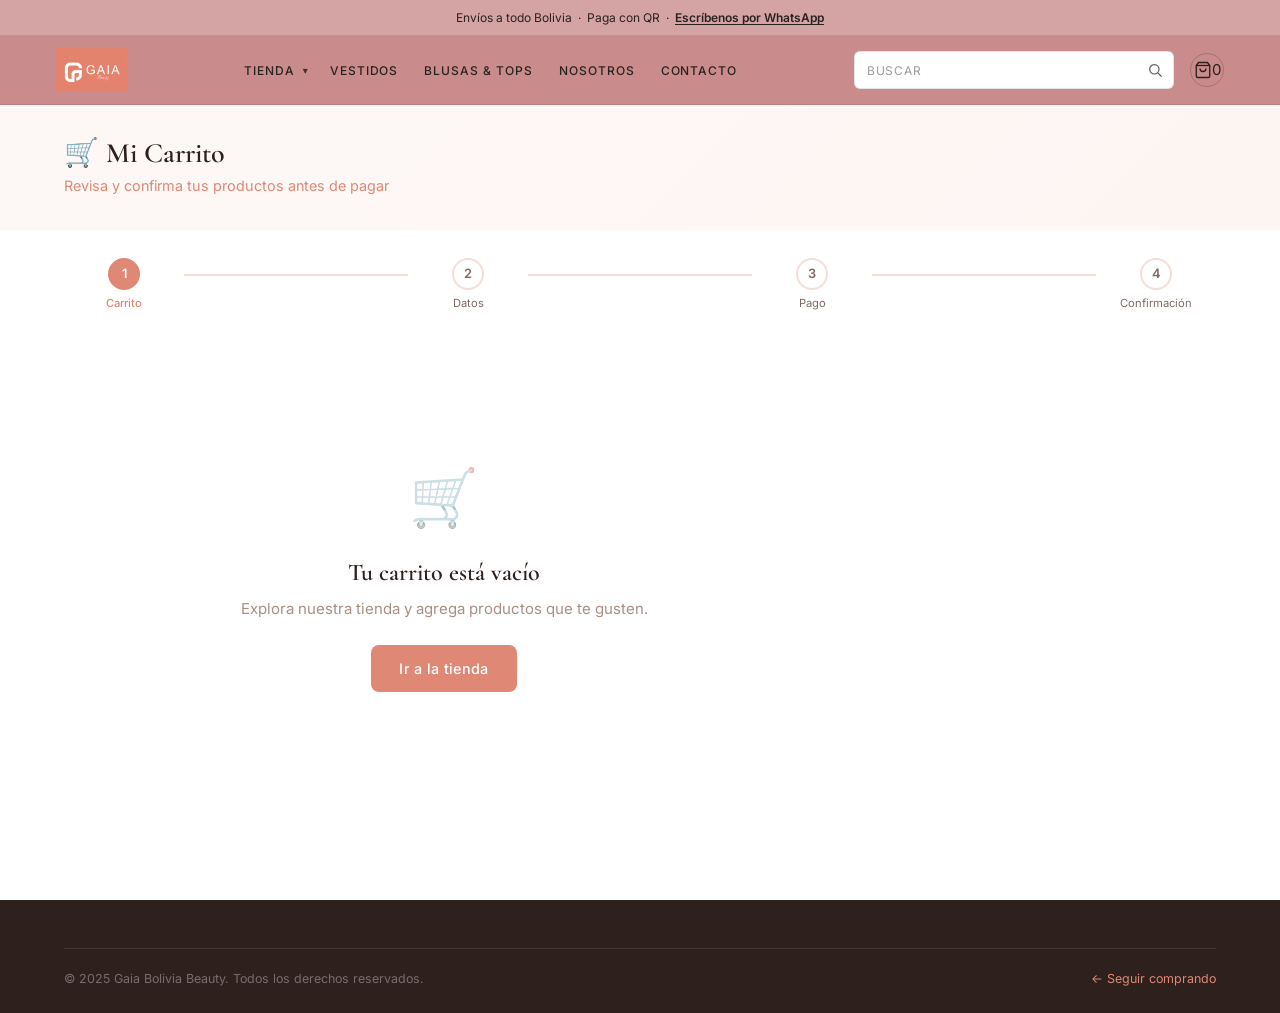
==== commit 51bb4a0c: "actualizar cache" ====
--- a/carrito.html
+++ b/carrito.html
@@ -4,11 +4,11 @@
   <meta charset="UTF-8">
   <meta name="viewport" content="width=device-width, initial-scale=1.0">
   <title>Carrito — Gaia Bolivia Beauty</title>
-  <link rel="stylesheet" href="css/base.css?v=20260626-3">
-  <link rel="stylesheet" href="css/components.css?v=20260626-3">
-  <link rel="stylesheet" href="css/layout.css?v=20260626-3">
-  <link rel="stylesheet" href="css/variables.css?v=20260626-3">
-  <link rel="stylesheet" href="css/header.css?v=20260626-3">
+  <link rel="stylesheet" href="css/base.css?v=20260717">
+  <link rel="stylesheet" href="css/components.css?v=20260717">
+  <link rel="stylesheet" href="css/layout.css?v=20260717">
+  <link rel="stylesheet" href="css/variables.css?v=20260717">
+  <link rel="stylesheet" href="css/header.css?v=20260717">
   <style>
     /* ── Page header ── */
     .cart-header {
@@ -220,8 +220,8 @@
 
   <a class="whatsapp-fab" href="#" data-whatsapp aria-label="WhatsApp">💬</a>
 
-  <script src="js/api.js?v=20260626-3"></script>
-  <script src="js/cart.js?v=20260626-3"></script>
-  <script src="js/app.js?v=20260626-3"></script>
+  <script src="js/api.js?v=20260717"></script>
+  <script src="js/cart.js?v=20260717"></script>
+  <script src="js/app.js?v=20260717"></script>
 </body>
 </html>
--- a/css/header.css
+++ b/css/header.css
@@ -145,10 +145,20 @@
   order: 10;
   background: #fff;
   border: 1px solid rgba(42, 34, 32, 0.12);
-  border-radius: 4px;
+  border-radius: 6px;
   padding: 0 10px 0 12px;
   height: 38px;
   box-sizing: border-box;
+  transition: border-color 0.15s ease, box-shadow 0.15s ease;
+}
+
+.search-bar:focus-within {
+  border-color: var(--color-primary, #de8875);
+  box-shadow: 0 0 0 3px rgba(222, 136, 117, 0.18);
+}
+
+.search-bar:focus-within .search-bar__icon {
+  opacity: 1;
 }
 
 .search-bar input {
@@ -164,6 +174,10 @@
   min-width: 0;
 }
 
+.search-bar input:focus {
+  outline: none;
+}
+
 .search-bar input::placeholder {
   color: rgba(42, 34, 32, 0.45);
 }
@@ -275,6 +289,7 @@
     gap: 10px 16px;
     flex-wrap: nowrap;
     padding: 12px 16px;
+    position: relative;
   }
 
   .site-logo {
@@ -284,6 +299,91 @@
   .main-nav {
     grid-column: 2;
     justify-content: center;
+    flex-wrap: nowrap;
+    align-items: center;
+    gap: 6px;
+    min-width: 0;
+  }
+
+  /* Solo destacadas en la barra; el resto vive en el mega-menú */
+  .main-nav .nav-item--mobile-only {
+    display: none !important;
+  }
+
+  /* Ancla el mega-menú al ancho del header-inner */
+  .main-nav .nav-item.has-dropdown {
+    position: static;
+  }
+
+  .main-nav .dropdown-menu.mega-menu {
+    display: none;
+    position: absolute;
+    top: calc(100% - 2px);
+    left: 0;
+    right: 0;
+    width: 100%;
+    max-width: 100%;
+    box-sizing: border-box;
+    margin: 0;
+    padding: 1.1rem 1.35rem 1.25rem;
+    background: #fffaf8;
+    border: 1px solid rgba(42, 34, 32, 0.1);
+    border-radius: 10px;
+    box-shadow: 0 14px 36px rgba(42, 34, 32, 0.14);
+    z-index: 80;
+    list-style: none;
+    grid-template-columns: repeat(4, minmax(0, 1fr));
+    column-gap: 1.25rem;
+    row-gap: 0.15rem;
+    max-height: min(70vh, 520px);
+    overflow-y: auto;
+    -webkit-overflow-scrolling: touch;
+    opacity: 0;
+    transform: translateY(6px);
+    transition: opacity 0.18s ease, transform 0.18s ease;
+  }
+
+  .main-nav .nav-item.has-dropdown:hover .dropdown-menu.mega-menu,
+  .main-nav .nav-item.has-dropdown.is-open .dropdown-menu.mega-menu {
+    display: grid;
+    opacity: 1;
+    transform: translateY(0);
+  }
+
+  .main-nav .dropdown-menu.mega-menu a {
+    display: block;
+    padding: 0.45rem 0.35rem;
+    font-size: 12px;
+    font-weight: 500;
+    letter-spacing: 0.06em;
+    text-transform: uppercase;
+    color: #2a2220;
+    color: var(--color-header-text, #2a2220);
+    border-radius: 4px;
+    white-space: normal;
+    overflow: visible;
+    text-overflow: unset;
+    line-height: 1.35;
+    transition: color 0.15s ease, background 0.15s ease;
+  }
+
+  .main-nav .dropdown-menu.mega-menu a:hover,
+  .main-nav .dropdown-menu.mega-menu a:focus-visible {
+    color: var(--color-primary, #c78271);
+    background: rgba(199, 130, 113, 0.1);
+    outline: none;
+  }
+
+  .main-nav .dropdown-menu.mega-menu .mega-menu__ver-todo {
+    grid-column: 1 / -1;
+    margin-bottom: 0.35rem;
+    padding-bottom: 0.45rem;
+    border-bottom: 1px solid rgba(42, 34, 32, 0.1);
+  }
+
+  .main-nav .dropdown-menu.mega-menu .mega-menu__ver-todo a {
+    font-weight: 700;
+    letter-spacing: 0.08em;
   }
 
   .search-bar {
@@ -350,11 +450,23 @@
     border-bottom: 1px solid var(--color-border);
   }
 
+  .main-nav .nav-item--category {
+    flex-shrink: 0;
+  }
+
   .main-nav .nav-link {
     padding: 14px 18px;
     width: 100%;
     box-sizing: border-box;
     justify-content: flex-start;
+    text-align: left;
+  }
+
+  .main-nav .nav-item--category .nav-link {
+    max-width: none;
+    overflow: visible;
+    text-overflow: unset;
+    white-space: normal;
   }
 
   .main-nav .nav-dropdown-head {
@@ -393,6 +505,11 @@
     font-size: 14px;
   }
 
+  /* Evita duplicar categorías: en móvil ya están top-level; el chevron solo deja Ver Todo */
+  .main-nav .dropdown-menu.mega-menu > li:not(.mega-menu__ver-todo) {
+    display: none;
+  }
+
   body.menu-open {
     overflow: hidden;
   }
